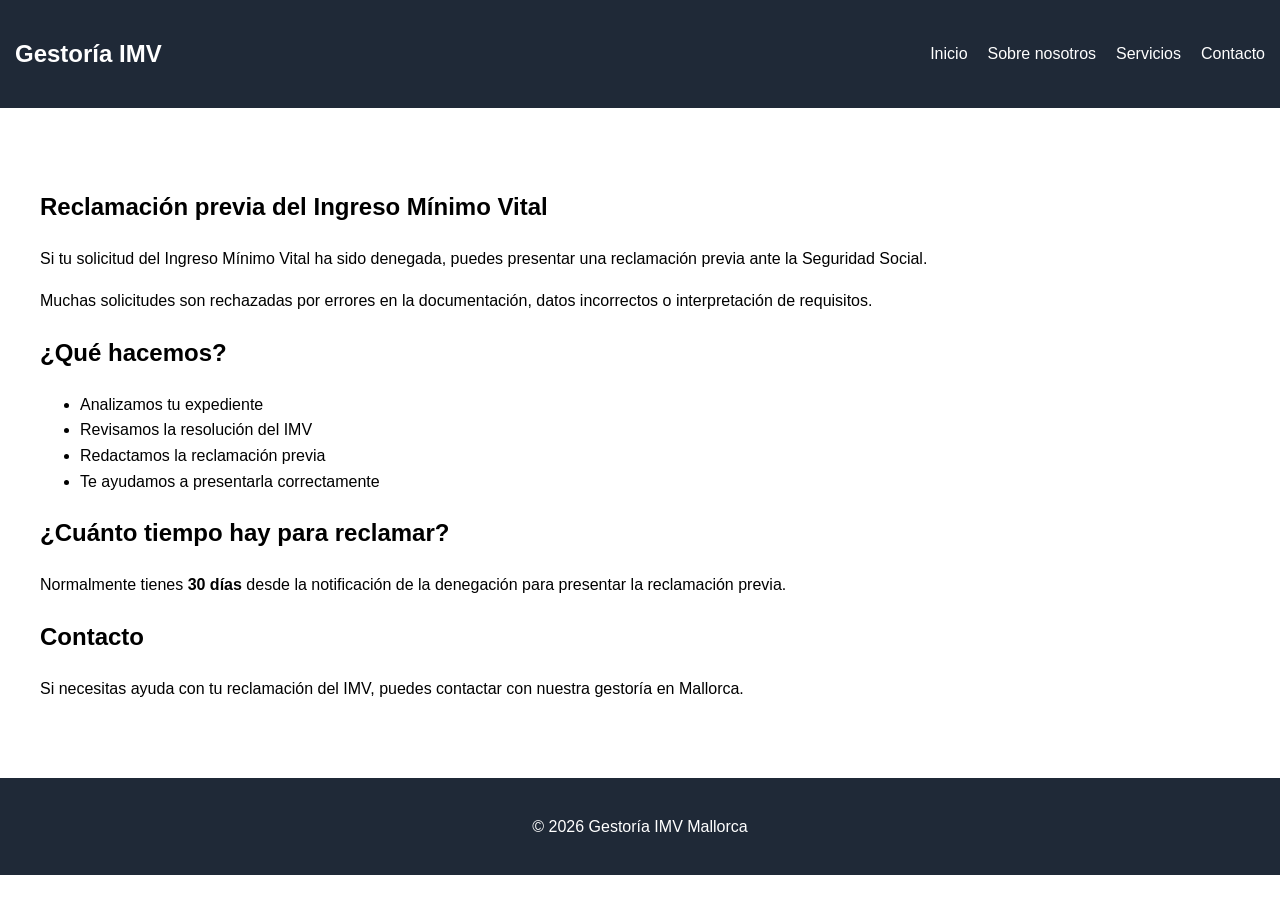
==== reclamacion-imv.html @ fab0648c "Add files via upload" ====
<!DOCTYPE html>
<html lang="es">

<head>
<meta charset="UTF-8">
<meta name="viewport" content="width=device-width, initial-scale=1.0">

<title>Reclamación previa Ingreso Mínimo Vital | Gestoría Mallorca</title>

<meta name="description" content="Ayuda profesional para presentar reclamaciones previas del Ingreso Mínimo Vital cuando el IMV ha sido denegado. Gestoría especializada en Mallorca.">

<link rel="stylesheet" href="styles.css">

</head>

<body>

<header>
<nav>
<h1>Gestoría IMV</h1>

<ul>
<li><a href="index.html">Inicio</a></li>
<li><a href="index.html#sobre">Sobre nosotros</a></li>
<li><a href="index.html#servicios">Servicios</a></li>
<li><a href="index.html#contacto">Contacto</a></li>
</ul>

</nav>
</header>

<section>

<h1>Reclamación previa del Ingreso Mínimo Vital</h1>

<p>
Si tu solicitud del Ingreso Mínimo Vital ha sido denegada,
puedes presentar una reclamación previa ante la Seguridad Social.
</p>

<p>
Muchas solicitudes son rechazadas por errores en la documentación,
datos incorrectos o interpretación de requisitos.
</p>

<h2>¿Qué hacemos?</h2>

<ul>
<li>Analizamos tu expediente</li>
<li>Revisamos la resolución del IMV</li>
<li>Redactamos la reclamación previa</li>
<li>Te ayudamos a presentarla correctamente</li>
</ul>

<h2>¿Cuánto tiempo hay para reclamar?</h2>

<p>
Normalmente tienes <strong>30 días</strong> desde la notificación de la denegación
para presentar la reclamación previa.
</p>

<h2>Contacto</h2>

<p>
Si necesitas ayuda con tu reclamación del IMV,
puedes contactar con nuestra gestoría en Mallorca.
</p>

</section>

<footer>
<p>© 2026 Gestoría IMV Mallorca</p>
</footer>

</body>

</html>
---- styles.css ----
body{
font-family:Arial;
margin:0;
line-height:1.6;
}

header{
background:#1f2937;
color:white;
padding:15px;
}

nav{
display:flex;
justify-content:space-between;
align-items:center;
}

nav ul{
list-style:none;
display:flex;
gap:20px;
}

nav a{
color:white;
text-decoration:none;
}

section{
padding:60px 40px;
}

#inicio{
background:#f3f4f6;
text-align:center;
}

footer{
background:#1f2937;
color:white;
text-align:center;
padding:20px;
}
.hero{
background:#f3f4f6;
text-align:center;
padding:100px 20px;
}

.hero h2{
font-size:32px;
margin-bottom:20px;
}

.hero p{
max-width:600px;
margin:auto;
margin-bottom:25px;
}

.boton{
background:#2563eb;
color:white;
padding:12px 20px;
text-decoration:none;
border-radius:5px;
}

.servicios-container{
display:flex;
gap:25px;
justify-content:center;
margin-top:30px;
flex-wrap:wrap;
}

.card{
background:#f3f4f6;
padding:20px;
width:250px;
border-radius:8px;
}
form{
max-width:400px;
margin:auto;
display:flex;
flex-direction:column;
gap:15px;
margin-top:20px;
}

input, textarea{
padding:10px;
border:1px solid #ccc;
}

button{
background:#2563eb;
color:white;
padding:10px;
border:none;
cursor:pointer;
}
.whatsapp{
position:fixed;
bottom:20px;
right:20px;
background:#25D366;
color:white;
padding:15px;
border-radius:50px;
text-decoration:none;
font-weight:bold;
}
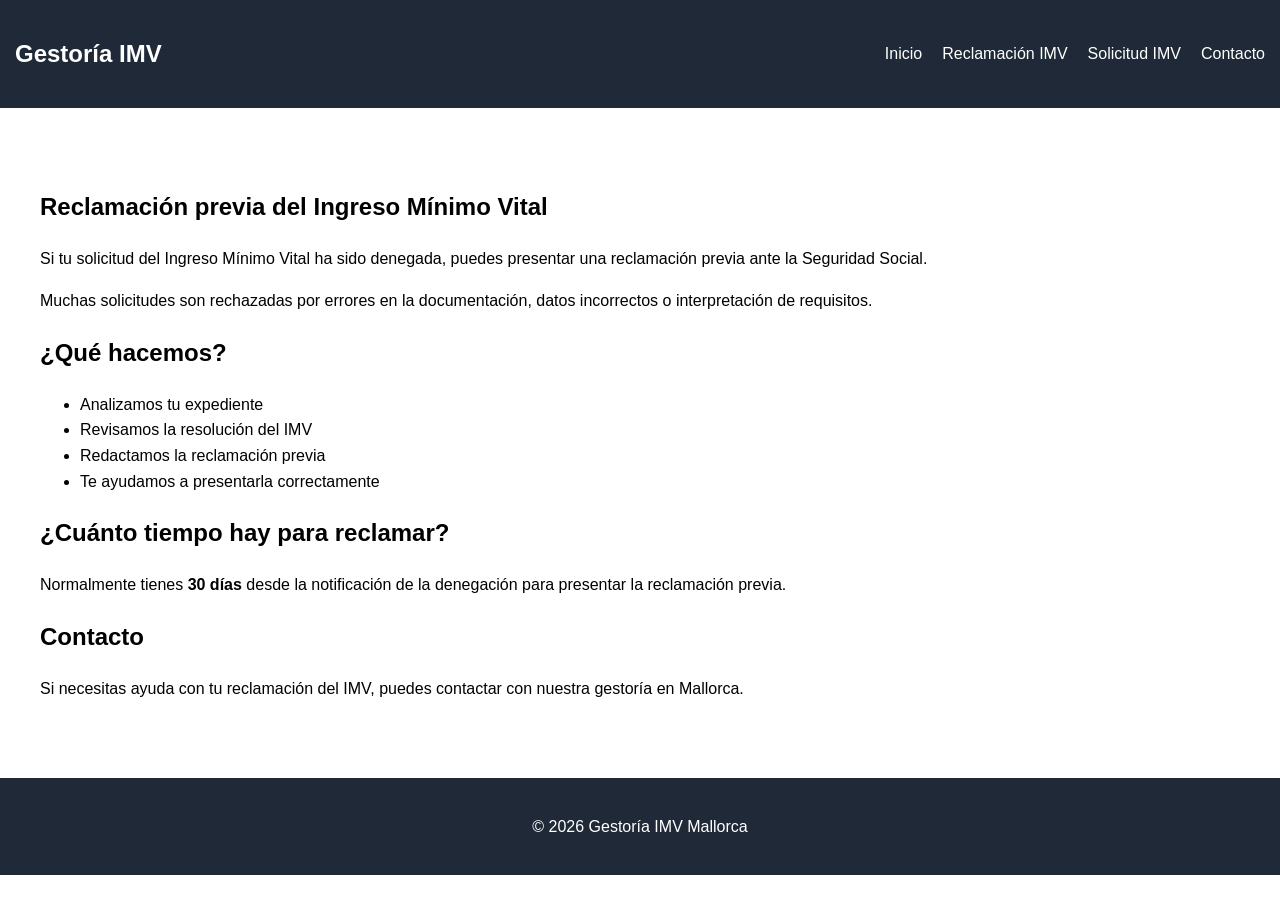
==== commit ab4037de: "Add files via upload" ====
--- a/reclamacion-imv.html
+++ b/reclamacion-imv.html
@@ -17,13 +17,19 @@
 
 <header>
 <nav>
+
 <h1>Gestoría IMV</h1>
 
 <ul>
+
 <li><a href="index.html">Inicio</a></li>
-<li><a href="index.html#sobre">Sobre nosotros</a></li>
-<li><a href="index.html#servicios">Servicios</a></li>
+
+<li><a href="reclamacion-imv.html">Reclamación IMV</a></li>
+
+<li><a href="solicitud-imv.html">Solicitud IMV</a></li>
+
 <li><a href="index.html#contacto">Contacto</a></li>
+
 </ul>
 
 </nav>
